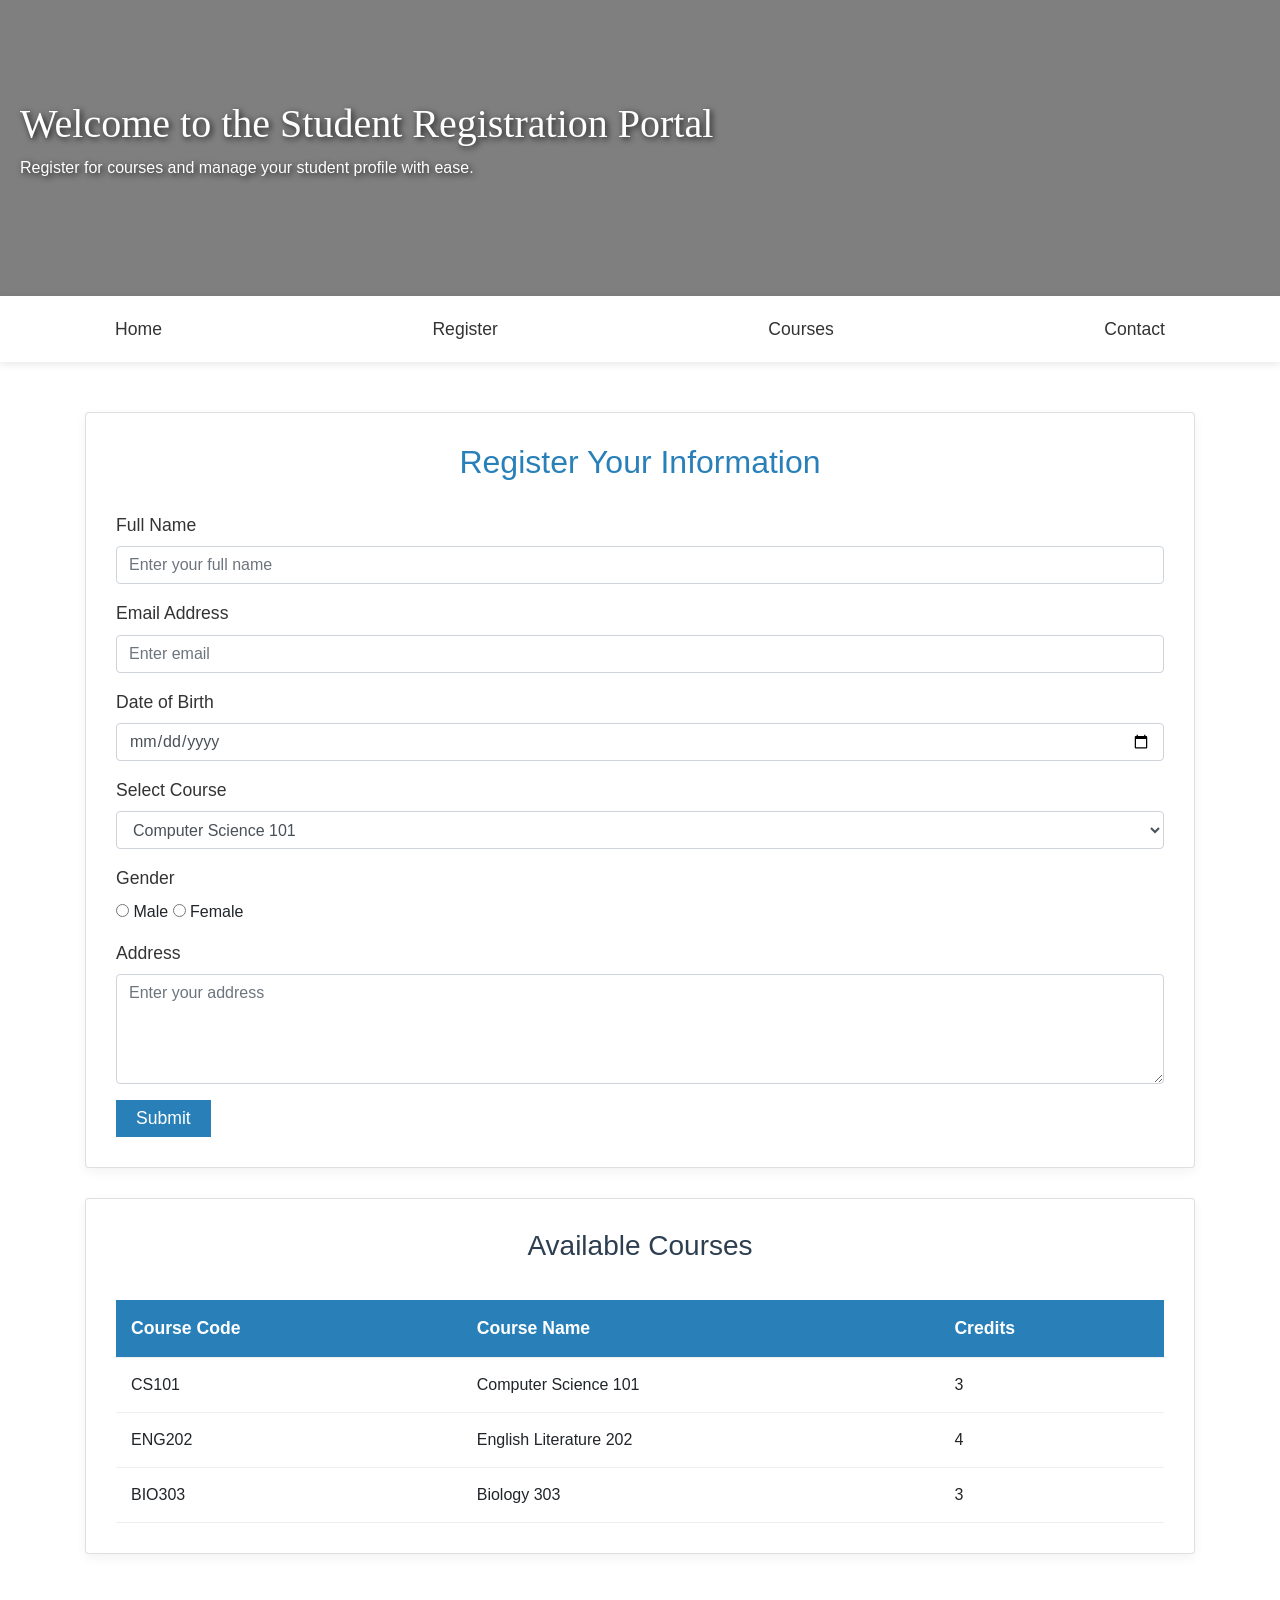
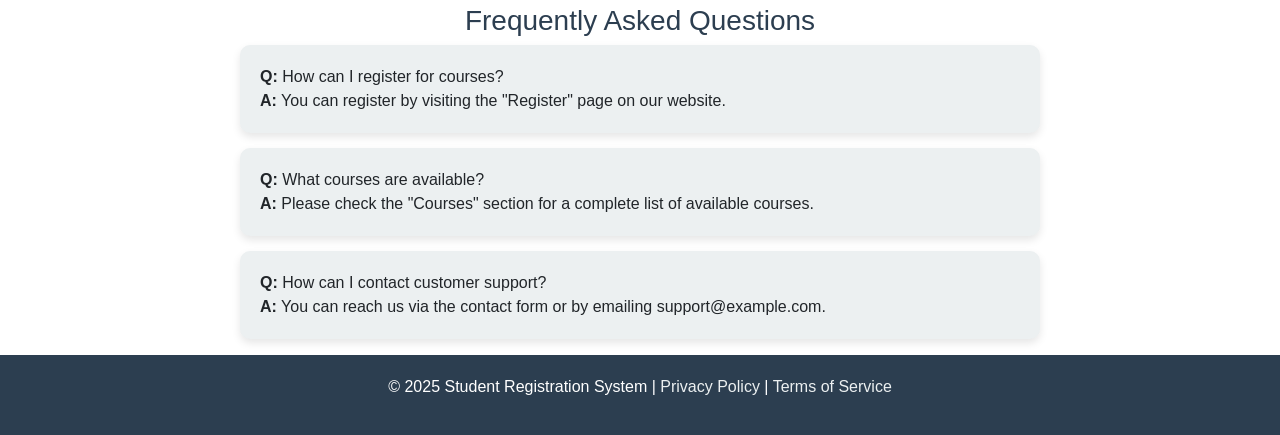
==== index.html @ eb88145a "Rename Lab1.html to index.html" ====
<!DOCTYPE html>
<html lang="en">
<head>
    <meta charset="UTF-8">
    <meta name="viewport" content="width=device-width, initial-scale=1.0">
    <title>Student Registration</title>

    <!-- External CSS -->
    <link rel="stylesheet" href="Lab1.css">
     <link href="https://stackpath.bootstrapcdn.com/bootstrap/4.5.2/css/bootstrap.min.css" rel="stylesheet">

    <style>
        .header {
            background-color: #2c3e50;
            color: white;
            text-align: center;
            padding: 40px 20px;
            box-shadow: 0 4px 10px rgba(0, 0, 0, 0.1);
        }

        .navbar {
            background-color: #fff;
            box-shadow: 0 2px 8px rgba(0, 0, 0, 0.1);
            padding: 10px 0;
            text-align: center;
            margin-bottom: 30px;
        }

        .navbar a {
            color: #333;
            text-decoration: none;
            font-size: 1.1rem;
            margin: 0 100px;
            padding: 10px 15px;
            border-radius: 0px;
            transition: background 0.3s ease, color 0.3s ease;
        }

        .navbar a:hover {
            background-color: #2c3e50;
            color: white;
        }

        /* Button styling */
        .btn {
            background-color: #2980b9;
            color: white;
            font-size: 1.1rem;
            padding: 5px 20px;
            border-radius: 0px;
            border: none;
            cursor: pointer;
            transition: background-color 0.3s ease;
        }

        .btn:hover {
            background-color: #3498db;
        }
    </style>
</head>
<body>

    <!-- Header -->
    <header>
        <h1 style="font-family: Times New Roman; font-size: 40px">Welcome to the Student Registration Portal</h1>
        <p>Register for courses and manage your student profile with ease.</p>
    </header>


    <!-- Navbar -->
    <div class="navbar">
        <a href="Lab1.html">Home</a>
        <a href="#register">Register</a>
        <a href="#courses">Courses</a>
        <a href="Lab1contact.html "target="_blank">Contact</a>
    </div>

    <!-- Form -->
    <div class="container" id="register">
        <div class="card">
            <h2 class="form-header">Register Your Information</h2>
            <form action="#" method="POST">
                <div class="form-group">
                    <label for="studentName">Full Name</label>
                    <input type="text" class="form-control" id="studentName" placeholder="Enter your full name">
                </div>

                <div class="form-group">
                    <label for="email">Email Address</label>
                    <input type="email" class="form-control" id="email" placeholder="Enter email">
                </div>

                <div class="form-group">
                    <label for="dob">Date of Birth</label>
                    <input type="date" class="form-control" id="dob">
                </div>

                <div class="form-group">
                    <label for="course">Select Course</label>
                    <select class="form-control" id="course">
                        <option value="CS101">Computer Science 101</option>
                        <option value="ENG202">English Literature 202</option>
                        <option value="BIO303">Biology 303</option>
                    </select>
                </div>

                <div class="form-group">
                    <label>Gender</label><br>
                    <input type="radio" id="male" name="gender" value="male"> Male
                    <input type="radio" id="female" name="gender" value="female"> Female
                </div>

                <div class="form-group">
                    <label for="address">Address</label>
                    <textarea class="form-control" id="address" rows="4" placeholder="Enter your address"></textarea>
                </div>

                <button type="submit" class="btn">Submit</button>
            </form>
        </div>

        <!-- Course Table Section -->
        <div class="card" id="courses">
            <h3>Available Courses</h3>
            <table>
                <thead>
                    <tr>
                        <th>Course Code</th>
                        <th>Course Name</th>
                        <th>Credits</th>
                    </tr>
                </thead>
                <tbody>
                    <tr>
                        <td>CS101</td>
                        <td>Computer Science 101</td>
                        <td>3</td>
                    </tr>
                    <tr>
                        <td>ENG202</td>
                        <td>English Literature 202</td>
                        <td>4</td>
                    </tr>
                    <tr>
                        <td>BIO303</td>
                        <td>Biology 303</td>
                        <td>3</td>
                    </tr>
                </tbody>
            </table>
        </div>
    </div>
    <h3>Frequently Asked Questions</h3>
<ul>
    <li><strong>Q:</strong> How can I register for courses? <br> <strong>A:</strong> You can register by visiting the "Register" page on our website.</li>
    <li><strong>Q:</strong> What courses are available? <br> <strong>A:</strong> Please check the "Courses" section for a complete list of available courses.</li>
    <li><strong>Q:</strong> How can I contact customer support? <br> <strong>A:</strong> You can reach us via the contact form or by emailing support@example.com.</li>
</ul>
    <!-- Footer -->
    <div class="footer">
        <p>&copy; 2025 Student Registration System | <a href="#">Privacy Policy</a> | <a href="#">Terms of Service</a></p>
    </div>

</body>
</html>
---- Lab1.css ----
* {
    margin: 0;
    padding: 0;
    box-sizing: border-box;
}

/* Set the background image for the header */
header {
    background-image: url('Lab1Background.png');
    background-size: cover; /* Ensure the image covers the header area */
    background-position: center; /* Centers the background image */
    background-repeat: no-repeat; /* Prevents image repetition */
    position: relative; /* Required for the overlay */
    padding: 50px 20px; /* Space inside the header */
    color: white; /* Text color to contrast with the background */
}

/* Add an overlay to make the background image semi-transparent */
header::before {
    content: "";
    position: absolute;
    top: 0;
    left: 0;
    right: 0;
    bottom: 0;
    background: rgba(0, 0, 0, 0.5); /* Black overlay with 50% opacity */
    z-index: -1; /* Makes sure the overlay stays behind the text */
}

header h1, header p {
    z-index: 1; /* Ensures text is on top of the overlay */
    text-shadow: 2px 2px 6px rgba(0, 0, 0, 0.8); /* Optional: Text shadow for better readability */
}


header {
    padding: 100px 20px; /* Adds more space inside the header */
}


body {
    font-family: 'Poppins', sans-serif;
    background-color: #f4f7fb;
    color: #333;
}

/* Main container for cards and content */
.container {
    max-width: 1100px;
    margin: 0 auto;
    padding: 20px;
}

/* Card Design for Sections */
.card {
    background: white;
    border-radius: 8px;
    box-shadow: 0 4px 12px rgba(0, 0, 0, 0.05);
    padding: 30px;
    margin-bottom: 30px;
}

/* Form Header */
.form-header {
    font-size: 2rem;
    color: #2980b9;
    text-align: center;
    margin-bottom: 30px;
}

/* Form Inputs */
.form-group {
    margin-bottom: 20px;
}

.form-group label {
    font-size: 1.1rem;
    color: #333;
}

.form-control {
    width: 100%;
    padding: 12px 15px;
    border-radius: 8px;
    border: 2px solid #ccc;
    font-size: 1rem;
    color: #333;
    transition: border 0.3s ease, box-shadow 0.3s ease;
}

.form-control:focus {
    border-color: #2980b9;
    box-shadow: 0 0 5px rgba(41, 128, 185, 0.5);
}

textarea {
    resize: none;
}

/* Table styling */
table {
    width: 100%;
    border-collapse: collapse;
    margin-top: 30px;
}

table th, table td {
    padding: 15px;
    text-align: left;
    border-bottom: 1px solid #eee;
}

table th {
    background-color: #2980b9;
    color: white;
    font-size: 1.1rem;
}

table tr:hover {
    background-color: #f7f7f7;
}

h3 {
    text-align: center;
    margin-top: 40px;
    font-size: 2rem;
    color: #2c3e50;
}

/* Unordered List Styling */
ul {
    list-style-type: none; /* Removes default bullets */
    padding: 0;
    margin: 20px auto;
    width: 80%;
    max-width: 800px;
}

/* List Items Styling */
ul li {
    background-color: #ecf0f1; /* Light grey background */
    margin-bottom: 15px;
    padding: 20px;
    border-radius: 10px;
    box-shadow: 0 4px 8px rgba(0, 0, 0, 0.1);
    transition: transform 0.3s ease;
}
/* Footer Styling */
.footer {
    background-color: #2c3e50;
    color: white;
    padding: 20px;
    text-align: center;
    font-size: 1rem;
}

.footer a {
    color: #ecf0f1;
    text-decoration: none;
}

.footer a:hover {
    color: #3498db;
}
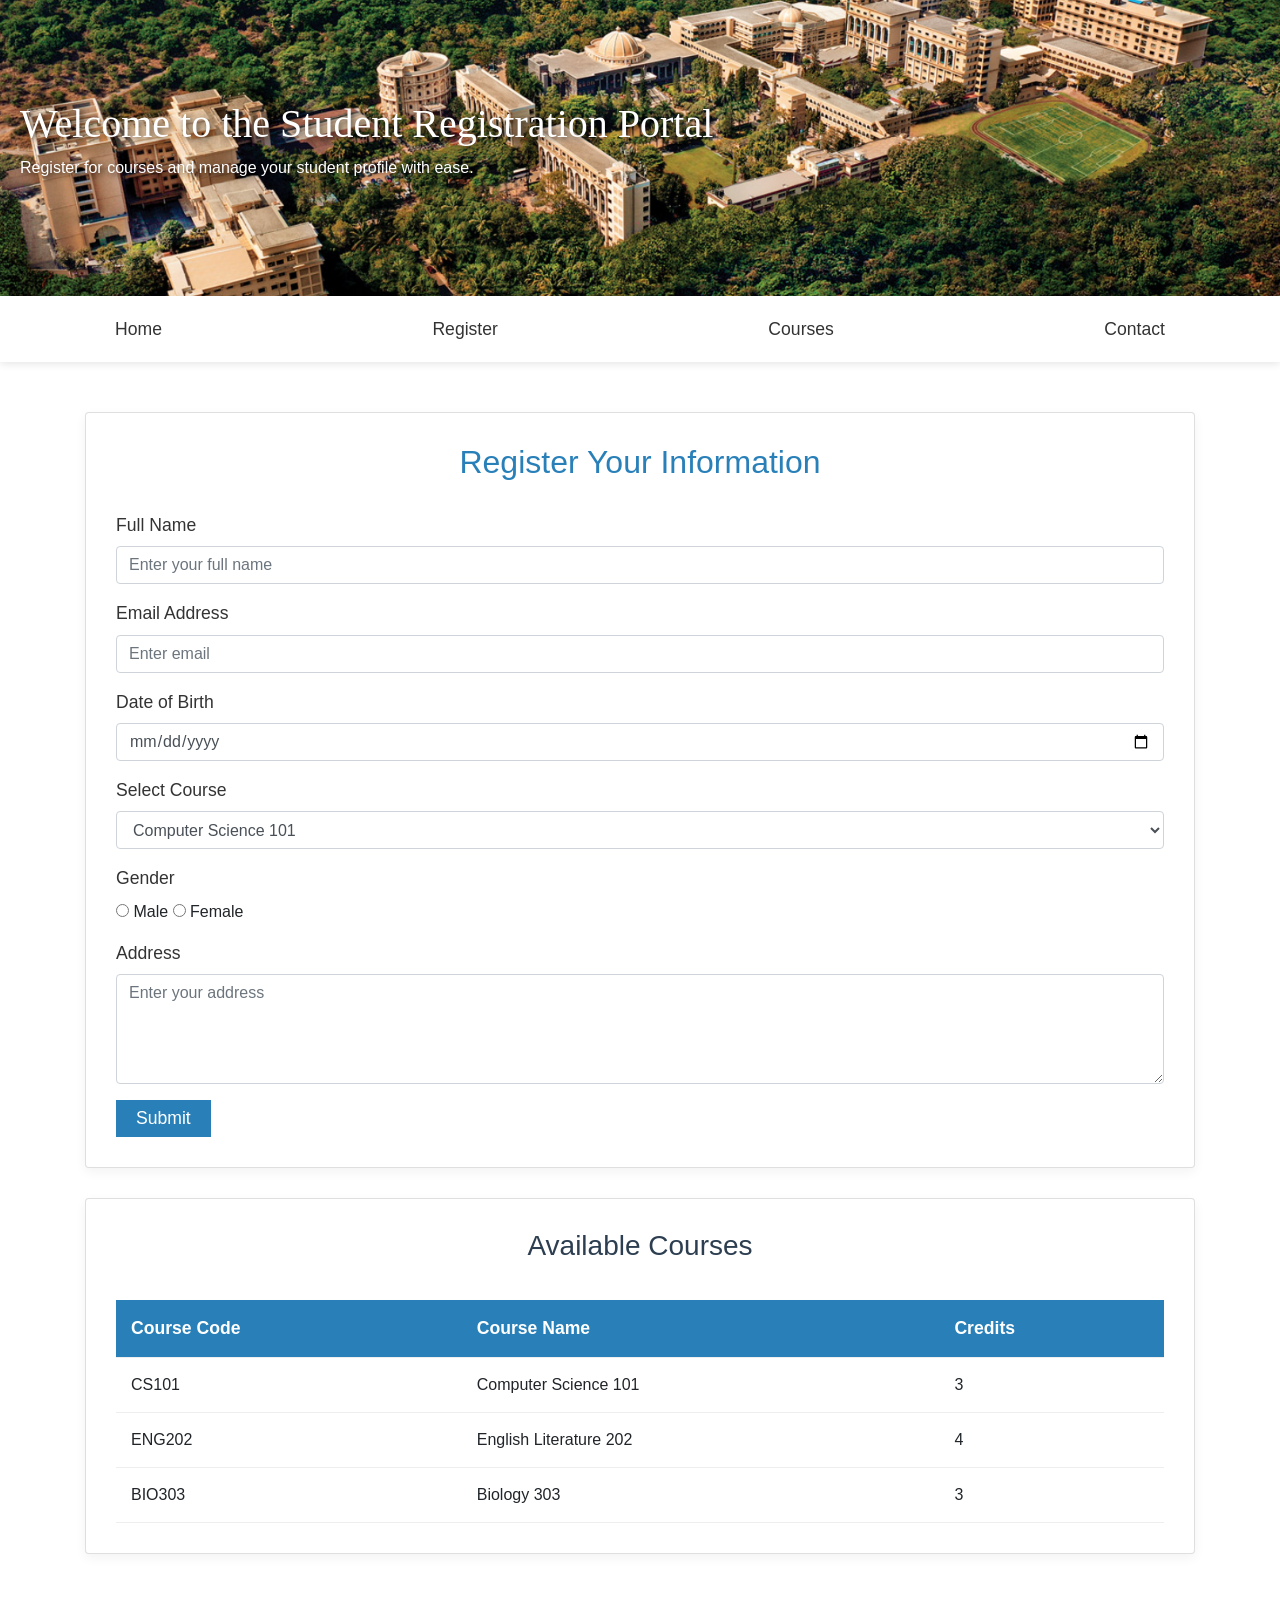
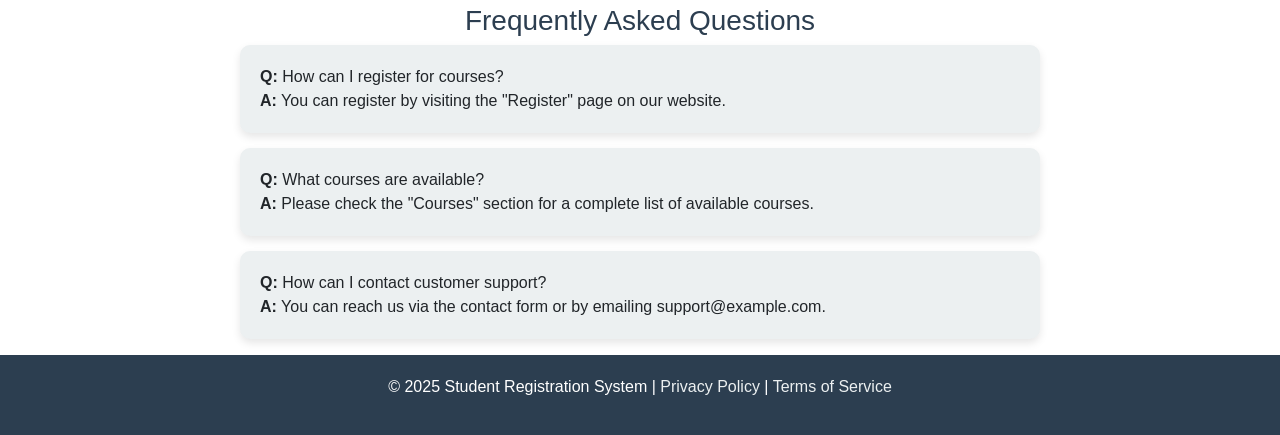
==== commit 6ec0c5be: "add analytics" ====
--- a/index.html
+++ b/index.html
@@ -1,6 +1,16 @@
 <!DOCTYPE html>
 <html lang="en">
 <head>
+    <!-- Google tag (gtag.js) -->
+<script async src="https://www.googletagmanager.com/gtag/js?id=G-DSFRKQFGFX"></script>
+<script>
+  window.dataLayer = window.dataLayer || [];
+  function gtag(){dataLayer.push(arguments);}
+  gtag('js', new Date());
+
+  gtag('config', 'G-DSFRKQFGFX');
+</script>
+
     <meta charset="UTF-8">
     <meta name="viewport" content="width=device-width, initial-scale=1.0">
     <title>Student Registration</title>
